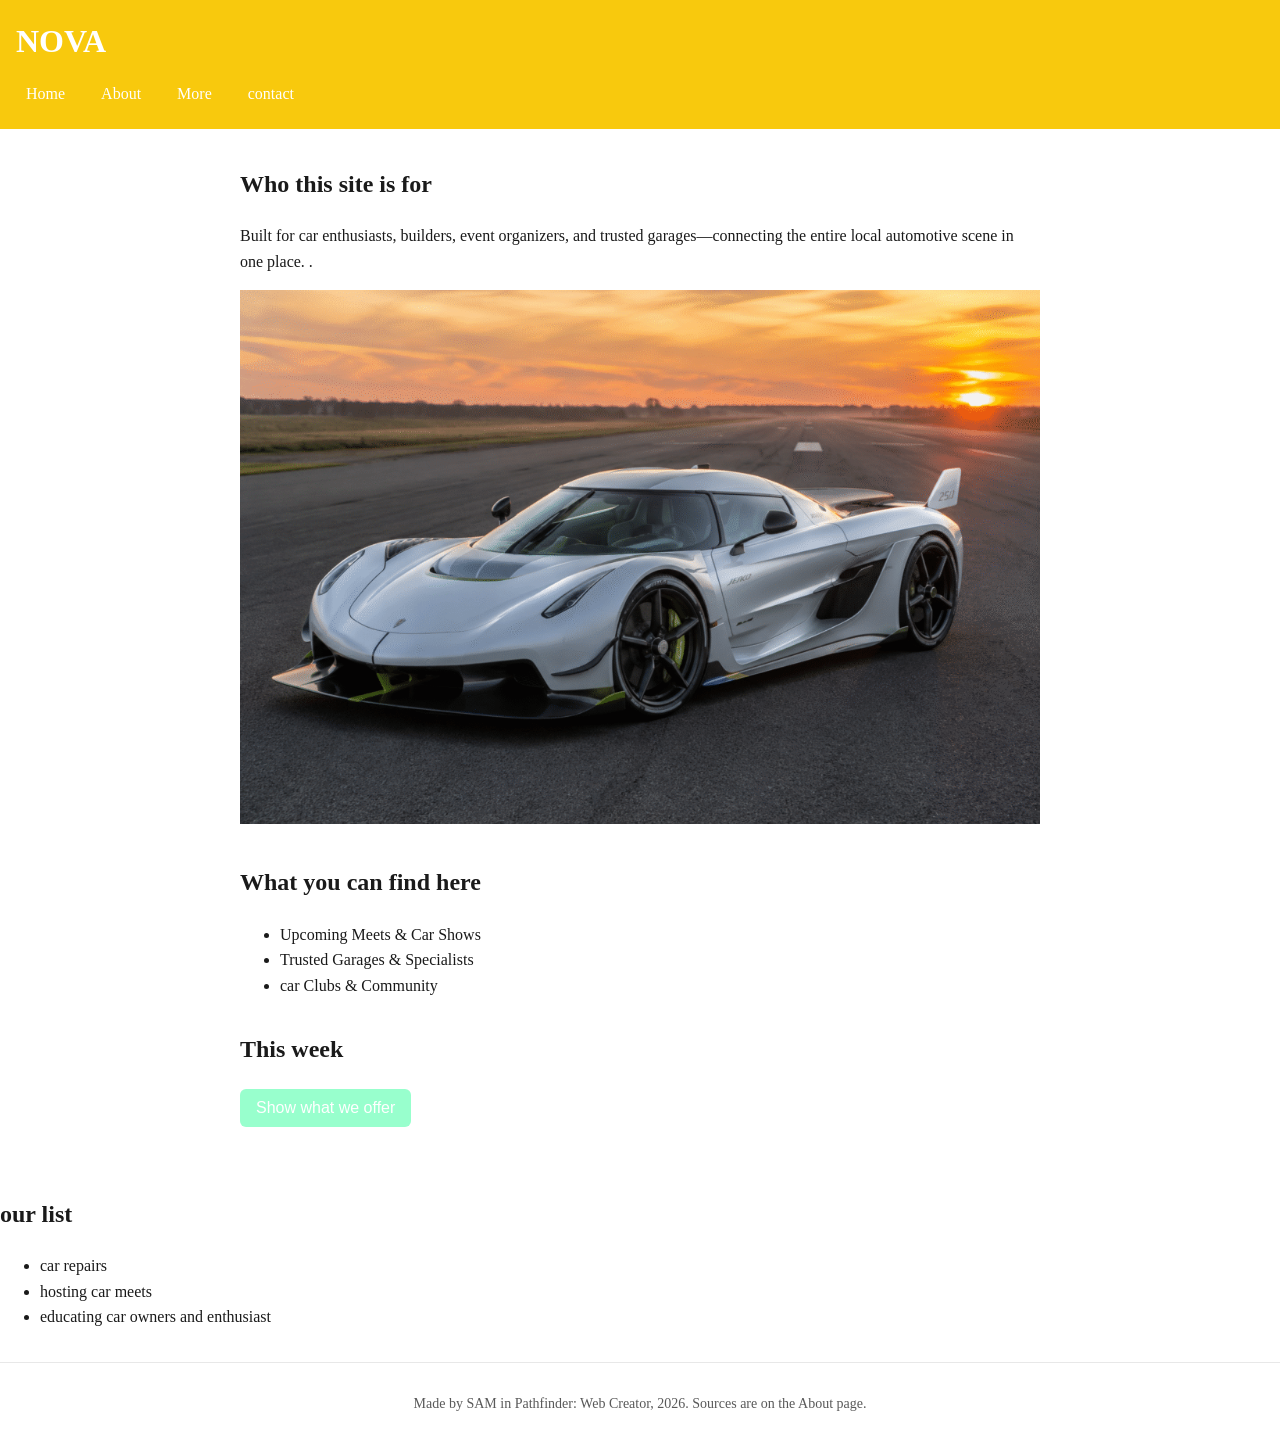
==== index.html @ 90b04463 "fix index and add practice js" ====
<!DOCTYPE html>
<html lang="en">
<head>
  <meta charset="UTF-8">
  <meta name="viewport" content="width=device-width, initial-scale=1">
  <title>Site name goes here</title>
  <link rel="icon" href="data:,">
  <link rel="stylesheet" href="style.css">
</head>
<body>
  <header>
    <h1>NOVA</h1>
    <nav>
      <a href="index.html">Home</a>
      <a href="about.html">About</a>
      <a href="more.html">More</a>
      <a href="contact.html">contact</a>
    </nav>
  </header>

  <main>
    <section>
      <h2>Who this site is for</h2>
      <p>Built for car enthusiasts, builders, event organizers, and trusted garages—connecting the entire local automotive scene in one place. .</p>
      <img src="KOENIGSEGG.png" alt="a white car">
    </section>


    <section>
      <h2>What you can find here</h2>
      <ul>
        <li>Upcoming Meets & Car Shows</li>
        <li>Trusted Garages & Specialists</li>
        <li>car Clubs & Community</li>
      </ul>
    </section>

    <section>
      <h2>This week</h2>
      <button id="toggle-button">Show what we offer </button>
      <div id="details" hidden>
        <ul>
          <li>Vehicle displays & judging</li>
          <li>Maintenance & repairs</li>
          <li>Upgrades & fabrication</li>
          <li>Build talk & tips</li>
        </ul>
      </div>
    </section>
  </main>
  <section>
    <h2>our list</h2>
    <ul id="item-list"></ul>
  </section>

  <footer>
    <p>Made by SAM in Pathfinder: Web Creator, 2026. Sources are on the About page.</p>
  </footer>

  <script src="data.js"></script>
  <script src="script.js"></script>
</body>
</html>
---- style.css ----
/* Pathfinder: Web Creator starter stylesheet.
   Day 3: change the two colours, check contrast, then switch on the media query. */

:root {
  --main-colour:  #f8c90d;    /* header background */
  --accent-colour: #98ffcd;  /* buttons and focus outline; passes 4.5:1 on white */
}

body {
  font-family: "Oi", serif;
  line-height: 1.6;
  margin: 0;
  color: #1a1a1a;
  background: #ffffff;
}

header {
  background: var(--main-colour);
  color: #ffffff;
  padding: 16px;
}

header h1 {
  margin: 0 0 8px;
}

/* Flexbox puts the three links in a row with a gap between them */
nav {
  display: flex;
  gap: 16px;
}

nav a {
  color: #ffffff;
  text-decoration: none;
  padding: 6px 10px;
  border-radius: 6px;
}

/* Mouse users see this when they hover */
nav a:hover {
  background: rgba(255, 255, 255, 0.15);
}

/* Keyboard users see where they are. Never remove this. */
a:focus,
button:focus {
  outline: 3px solid var(--accent-colour);
  outline-offset: 2px;
}

main {
  max-width: 800px;
  margin: 0 auto;
  padding: 16px;
}

section {
  margin-bottom: 32px;
}

img {
  max-width: 100%;
  height: auto;
}

button {
  background: var(--accent-colour);
  color: #ffffff;
  border: none;
  padding: 10px 16px;
  font-size: 16px;
  border-radius: 6px;
  cursor: pointer;
}

footer {
  border-top: 1px solid #e8e8e8;
  padding: 16px;
  font-size: 14px;
  color: #595959;
  text-align: center;
}

/* Small screens: stack the nav links.
   Day 3, Block 2: delete the slash-star line above and the star-slash line below to switch this on. */

@media (max-width: 600px) {
  nav {
    flex-direction: column;
    gap: 4px;
  }
}
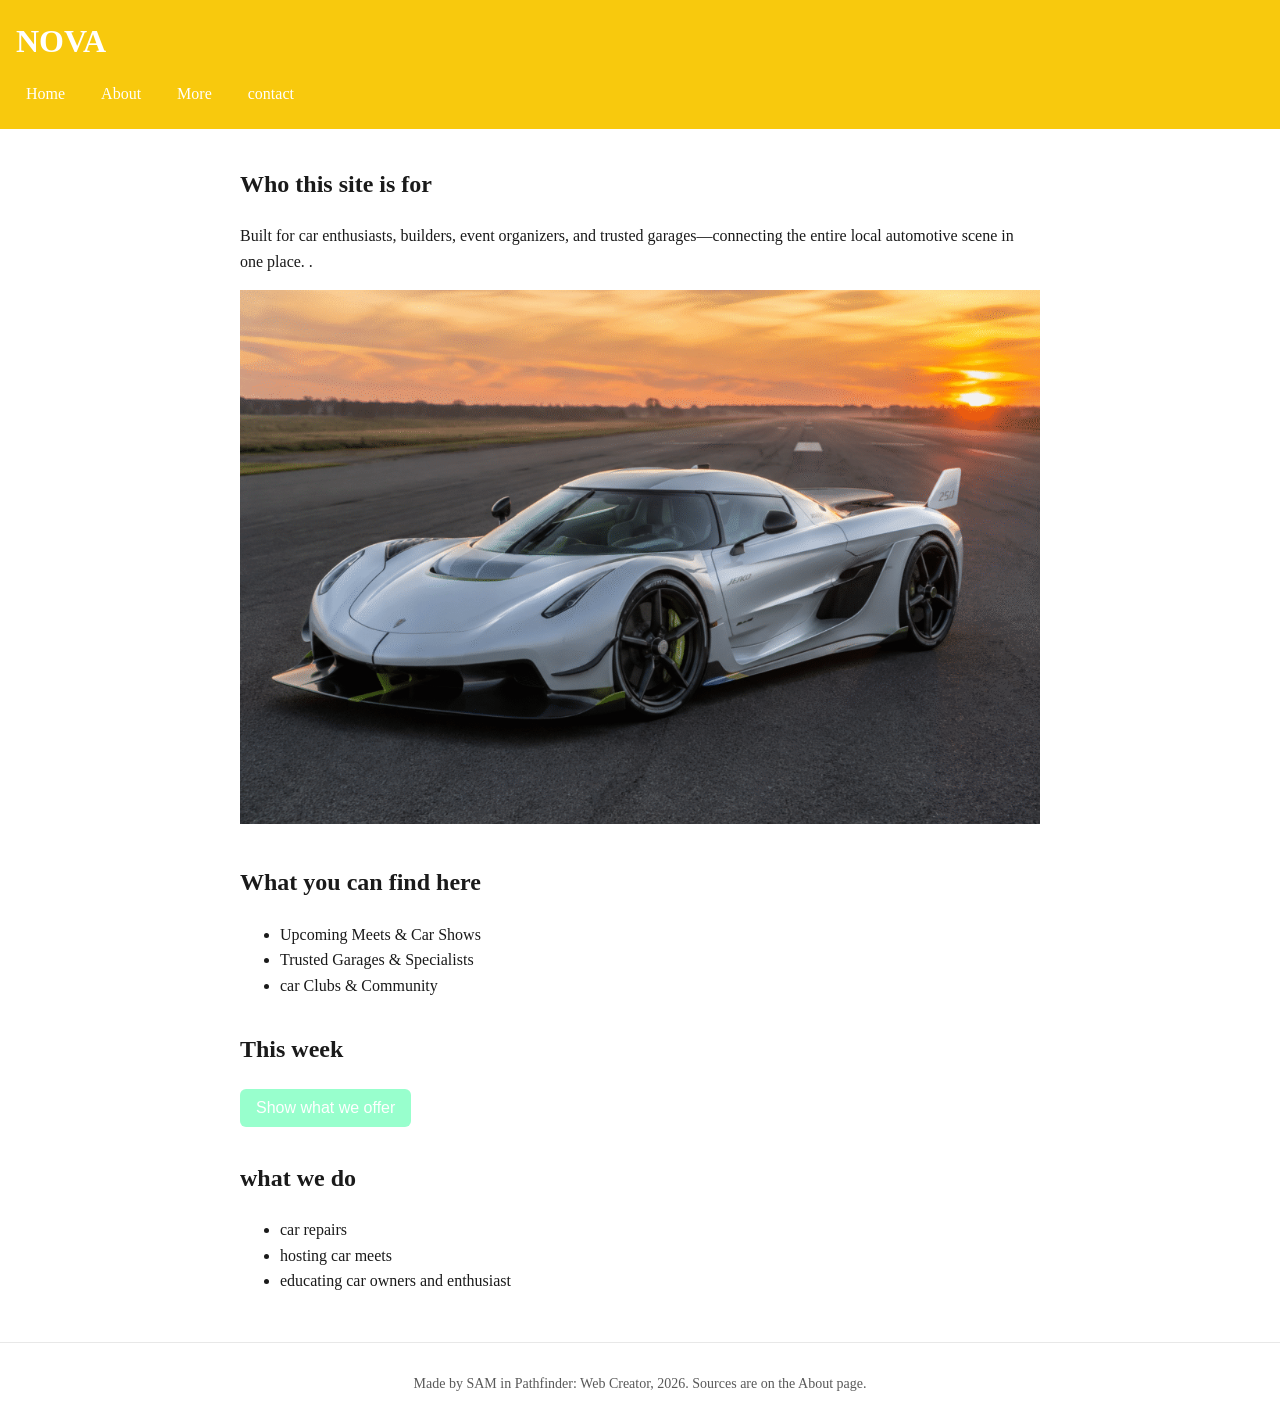
==== commit 0dc79d3d: "our list" ====
--- a/index.html
+++ b/index.html
@@ -47,11 +47,12 @@
         </ul>
       </div>
     </section>
-  </main>
-  <section>
-    <h2>our list</h2>
+
+     <section>
+    <h2>what we do</h2>
     <ul id="item-list"></ul>
   </section>
+  </main>
 
   <footer>
     <p>Made by SAM in Pathfinder: Web Creator, 2026. Sources are on the About page.</p>
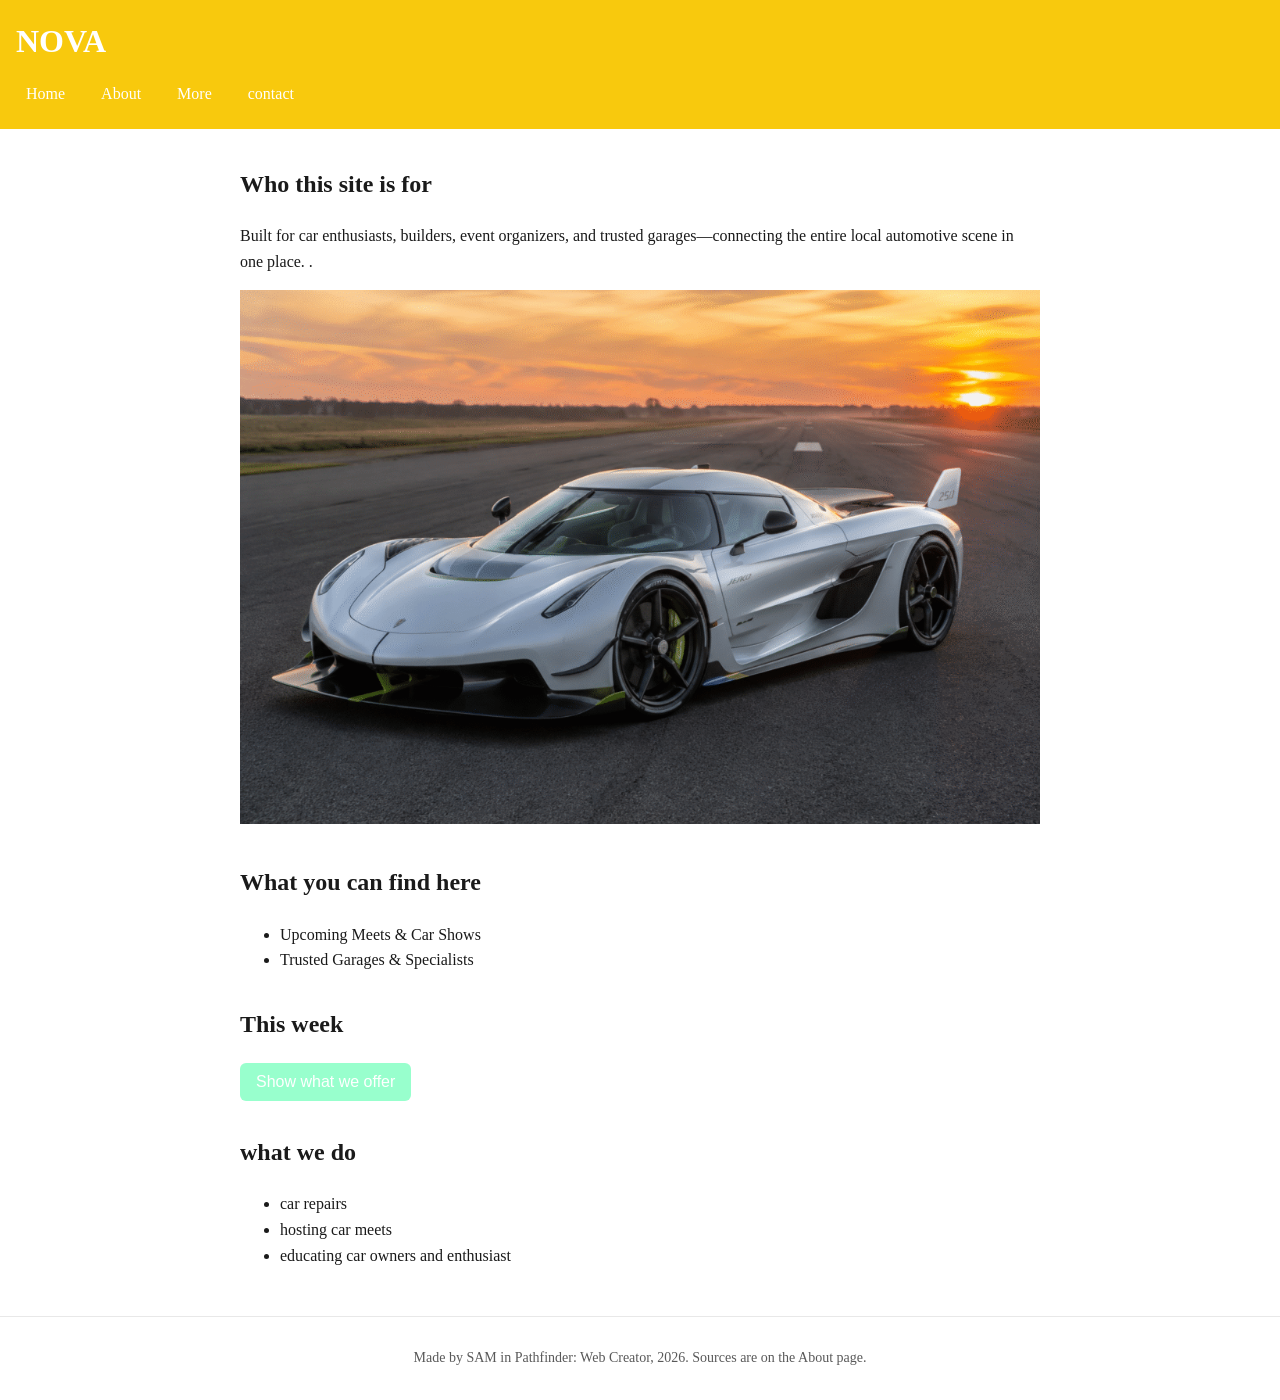
==== commit 48ae028b: "removed one list item under what you can find here" ====
--- a/index.html
+++ b/index.html
@@ -31,7 +31,7 @@
       <ul>
         <li>Upcoming Meets & Car Shows</li>
         <li>Trusted Garages & Specialists</li>
-        <li>car Clubs & Community</li>
+       
       </ul>
     </section>
 
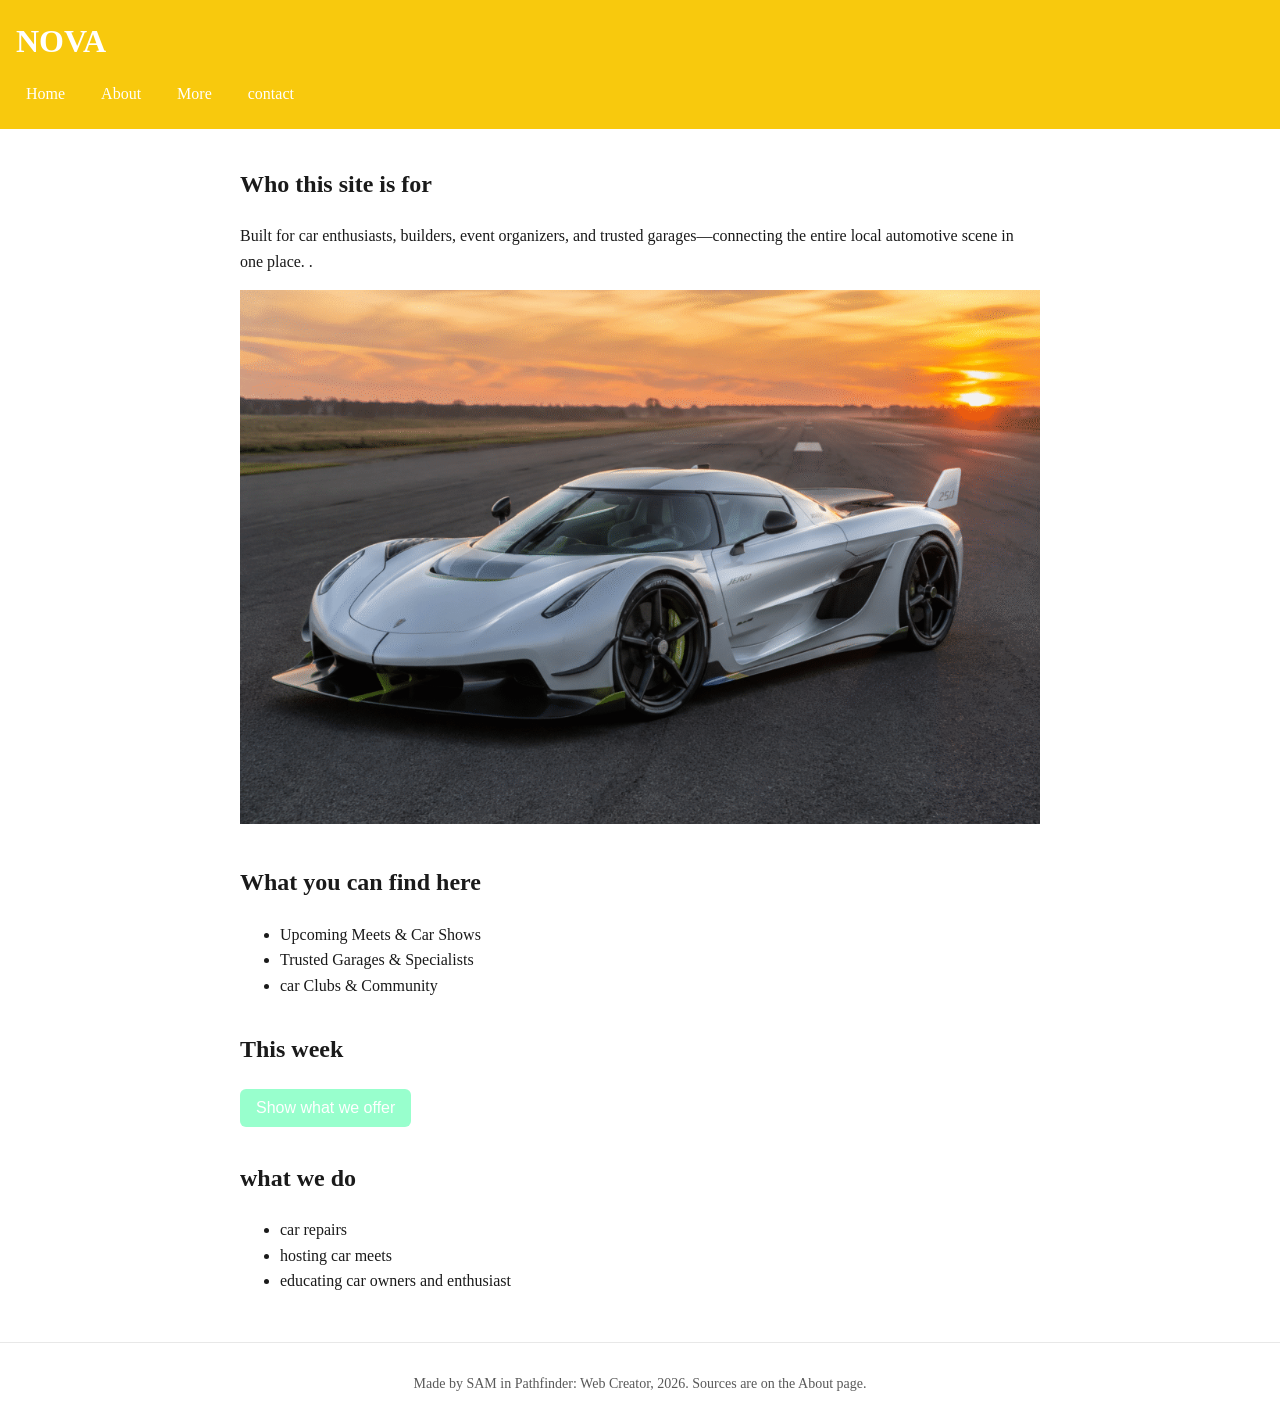
==== commit be1ec8dd: "list item restored" ====
--- a/index.html
+++ b/index.html
@@ -31,7 +31,7 @@
       <ul>
         <li>Upcoming Meets & Car Shows</li>
         <li>Trusted Garages & Specialists</li>
-       
+        <li>car Clubs & Community</li>
       </ul>
     </section>
 
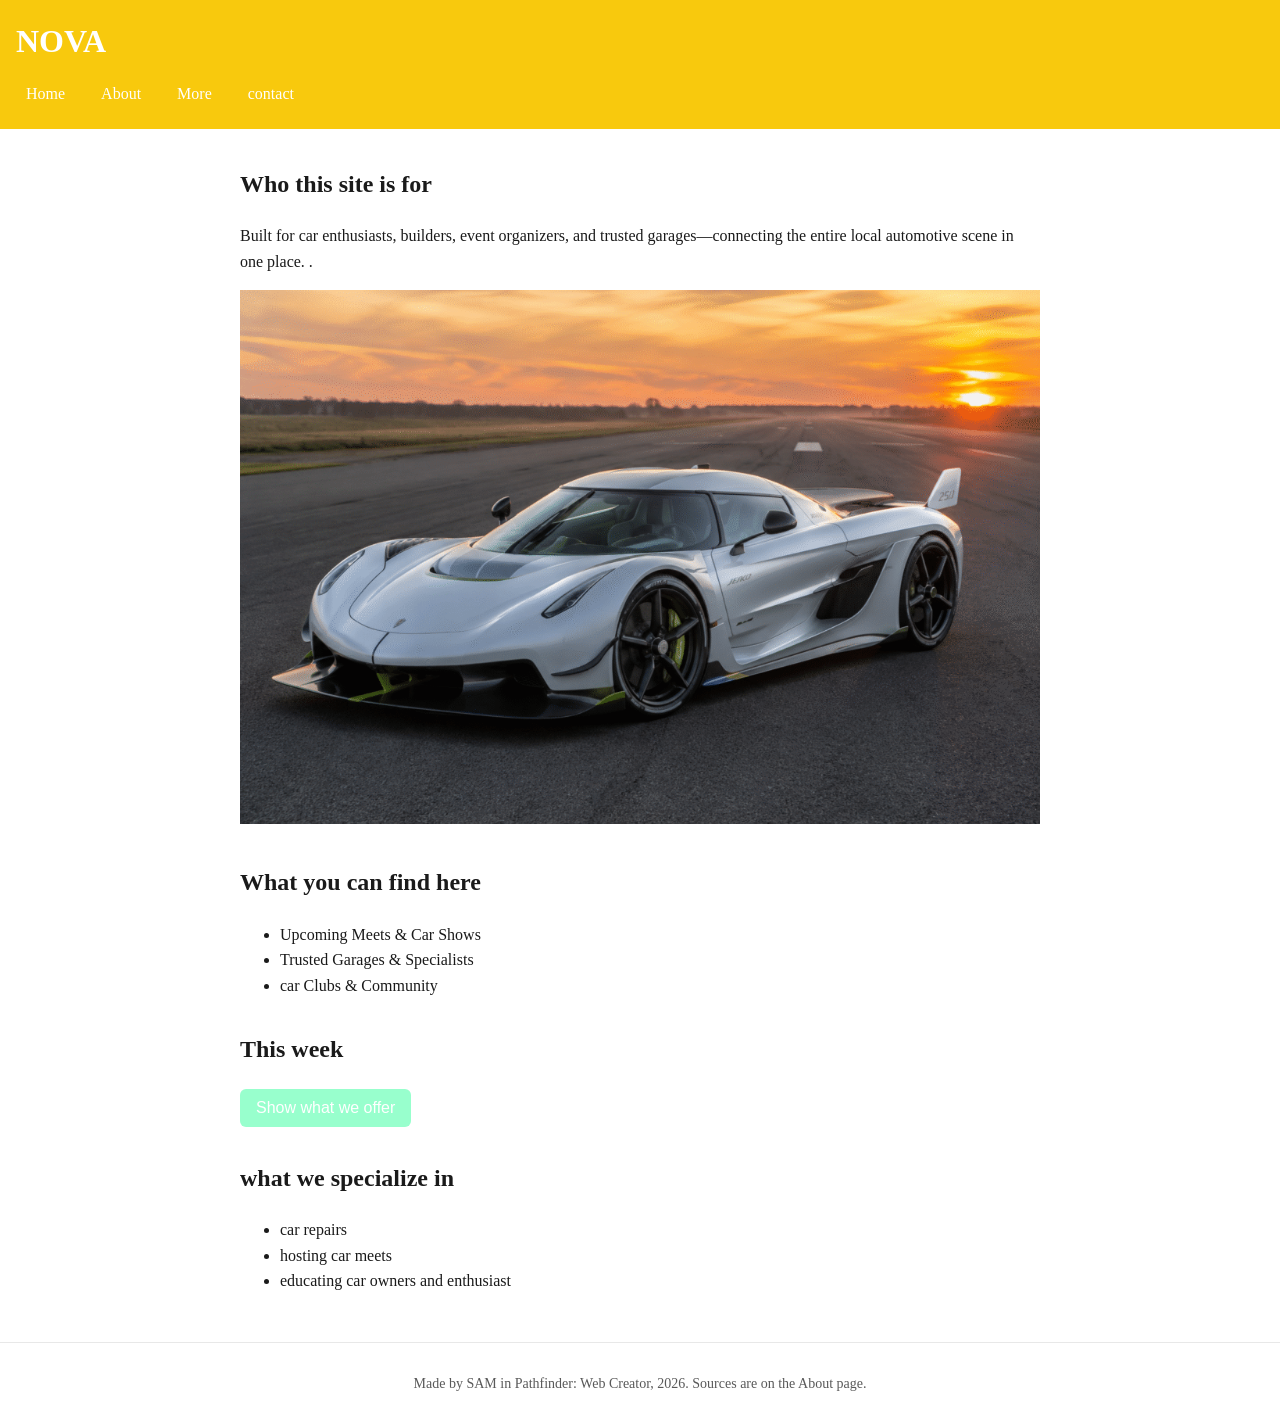
==== commit 69ee66c6: "readme update and index update" ====
--- a/index.html
+++ b/index.html
@@ -49,7 +49,7 @@
     </section>
 
      <section>
-    <h2>what we do</h2>
+    <h2>what we specialize in</h2>
     <ul id="item-list"></ul>
   </section>
   </main>
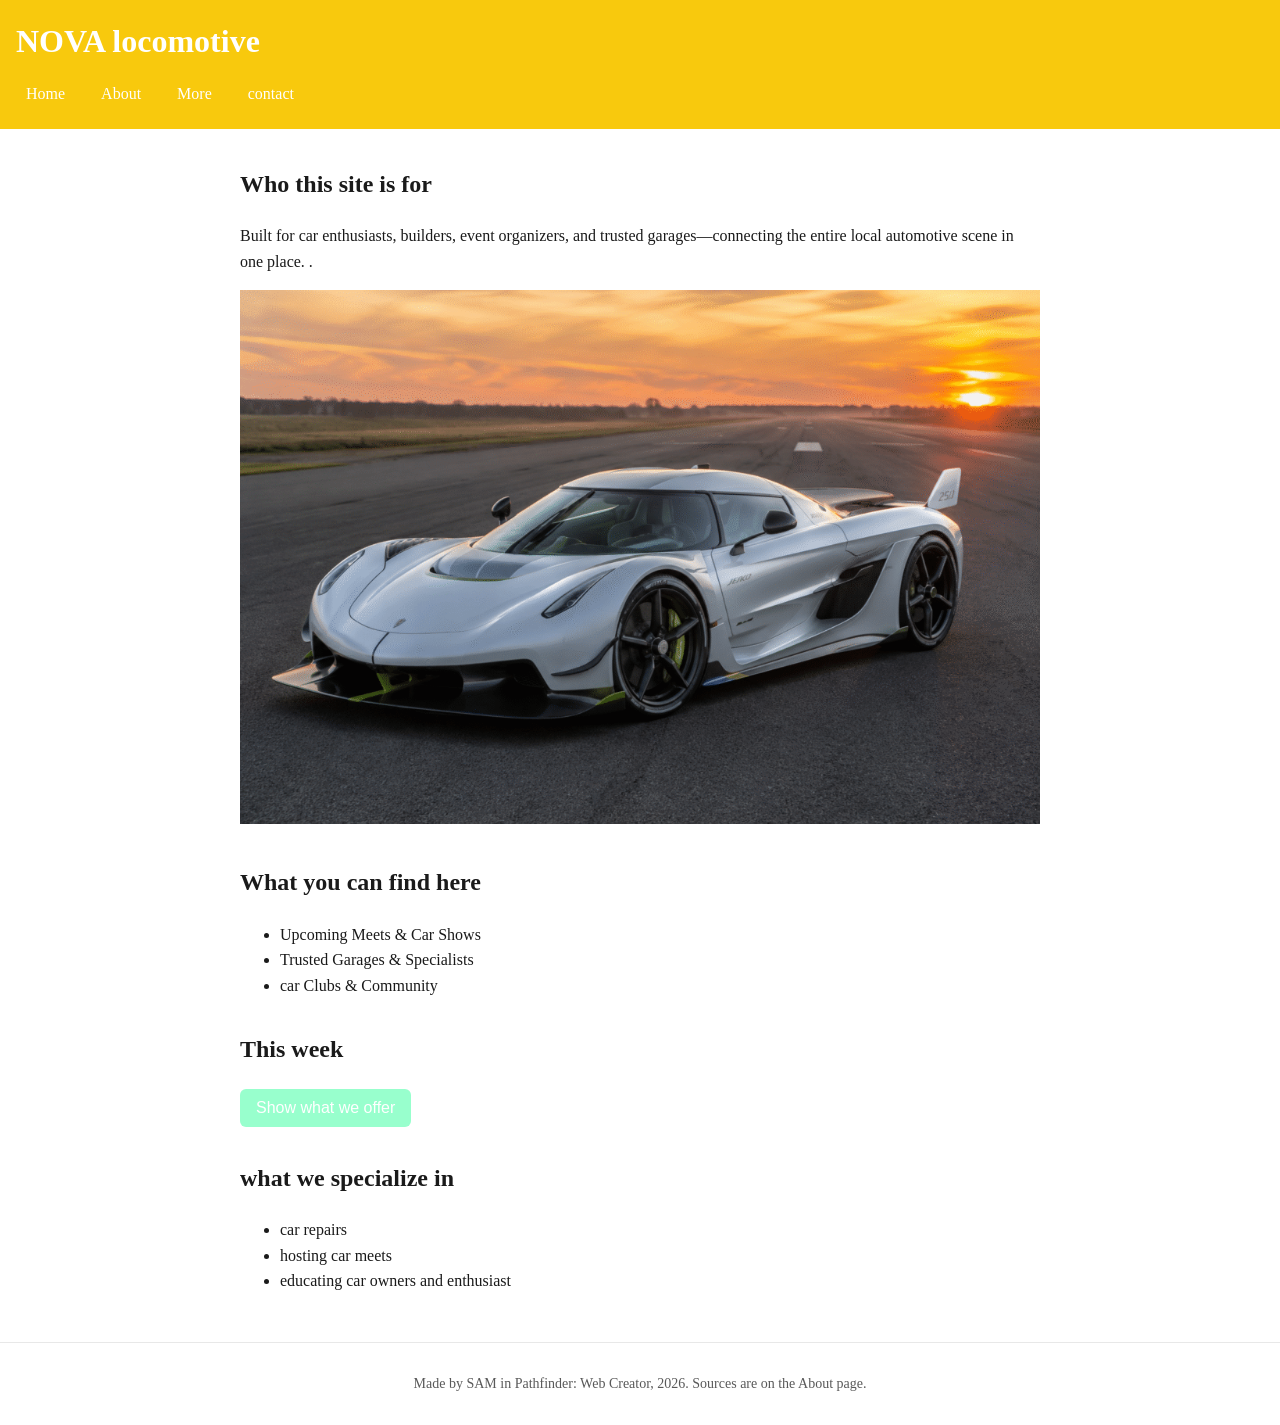
==== commit 53915afc: "locamoties" ====
--- a/index.html
+++ b/index.html
@@ -9,7 +9,7 @@
 </head>
 <body>
   <header>
-    <h1>NOVA</h1>
+    <h1>NOVA locomotive </h1>
     <nav>
       <a href="index.html">Home</a>
       <a href="about.html">About</a>
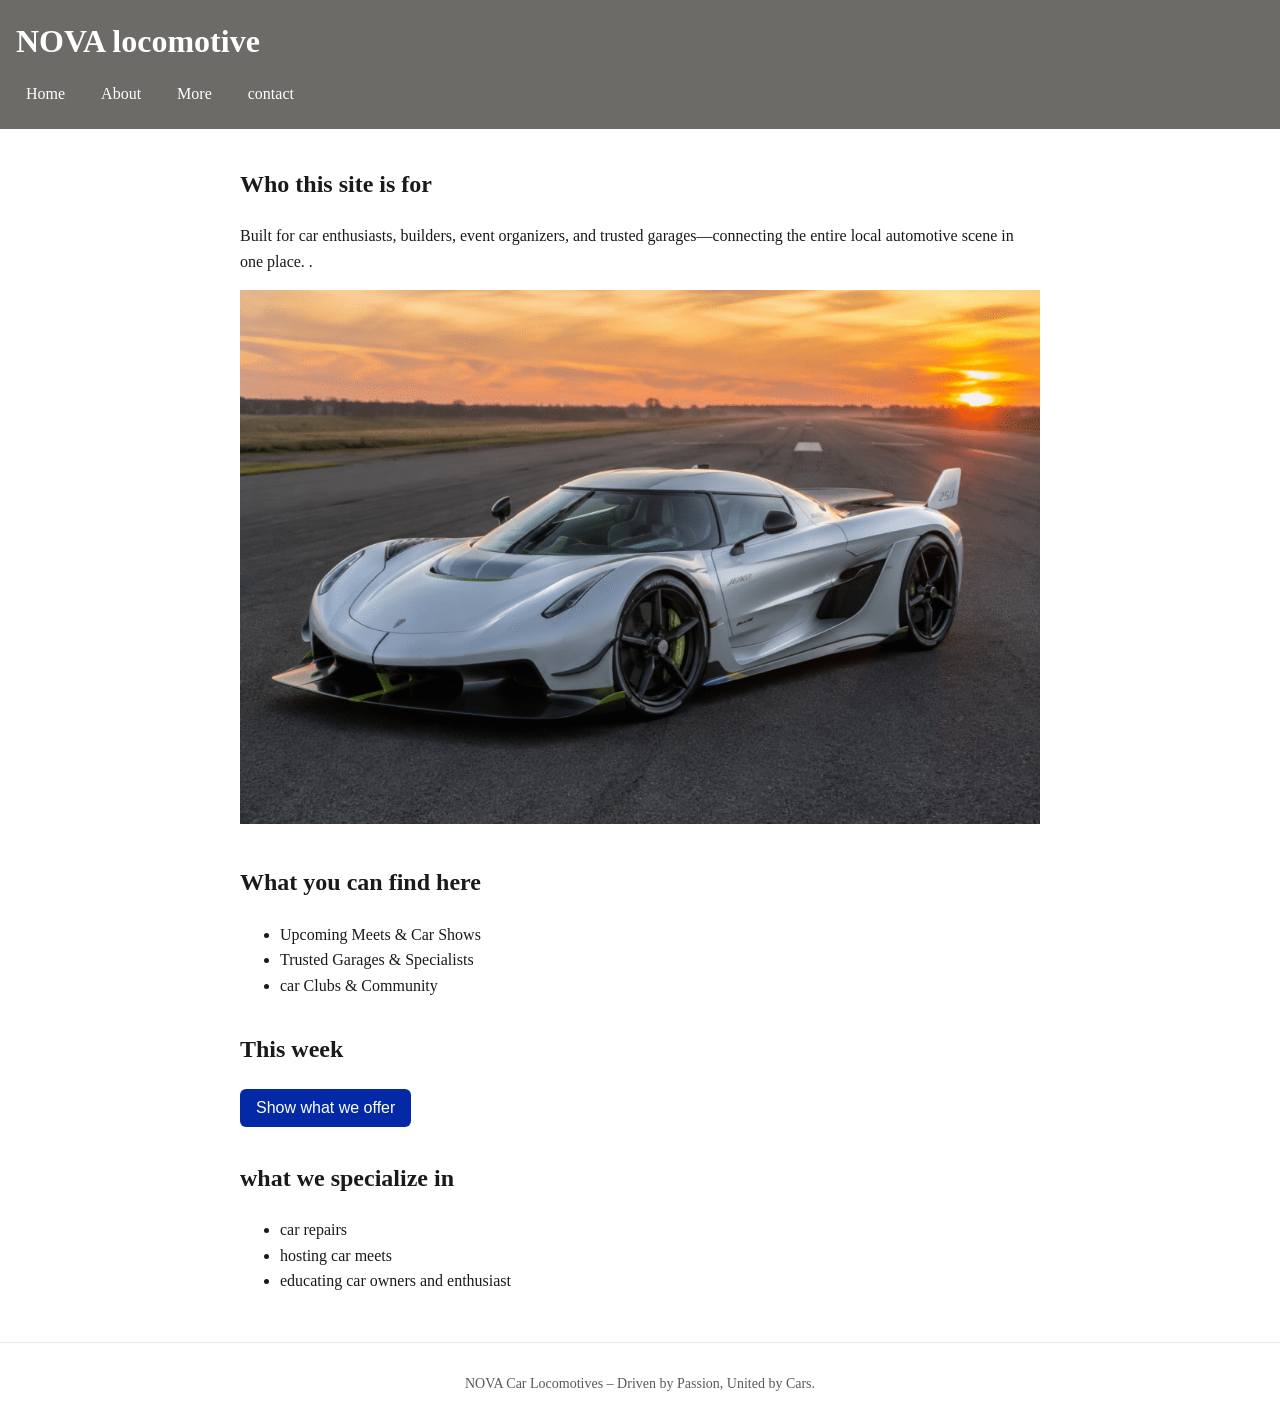
==== commit d08bec75: "NOVA Car Locomotives – Driven by Passion, United by Cars." ====
--- a/index.html
+++ b/index.html
@@ -55,7 +55,7 @@
   </main>
 
   <footer>
-    <p>Made by SAM in Pathfinder: Web Creator, 2026. Sources are on the About page.</p>
+    <p>NOVA Car Locomotives – Driven by Passion, United by Cars.</p>
   </footer>
 
   <script src="data.js"></script>
--- a/style.css
+++ b/style.css
@@ -2,8 +2,8 @@
    Day 3: change the two colours, check contrast, then switch on the media query. */
 
 :root {
-  --main-colour:  #f8c90d;    /* header background */
-  --accent-colour: #98ffcd;  /* buttons and focus outline; passes 4.5:1 on white */
+  --main-colour:  #6c6b67;    /* header background */
+  --accent-colour: #0329a7;  /* buttons and focus outline; passes 4.5:1 on white */
 }
 
 body {
